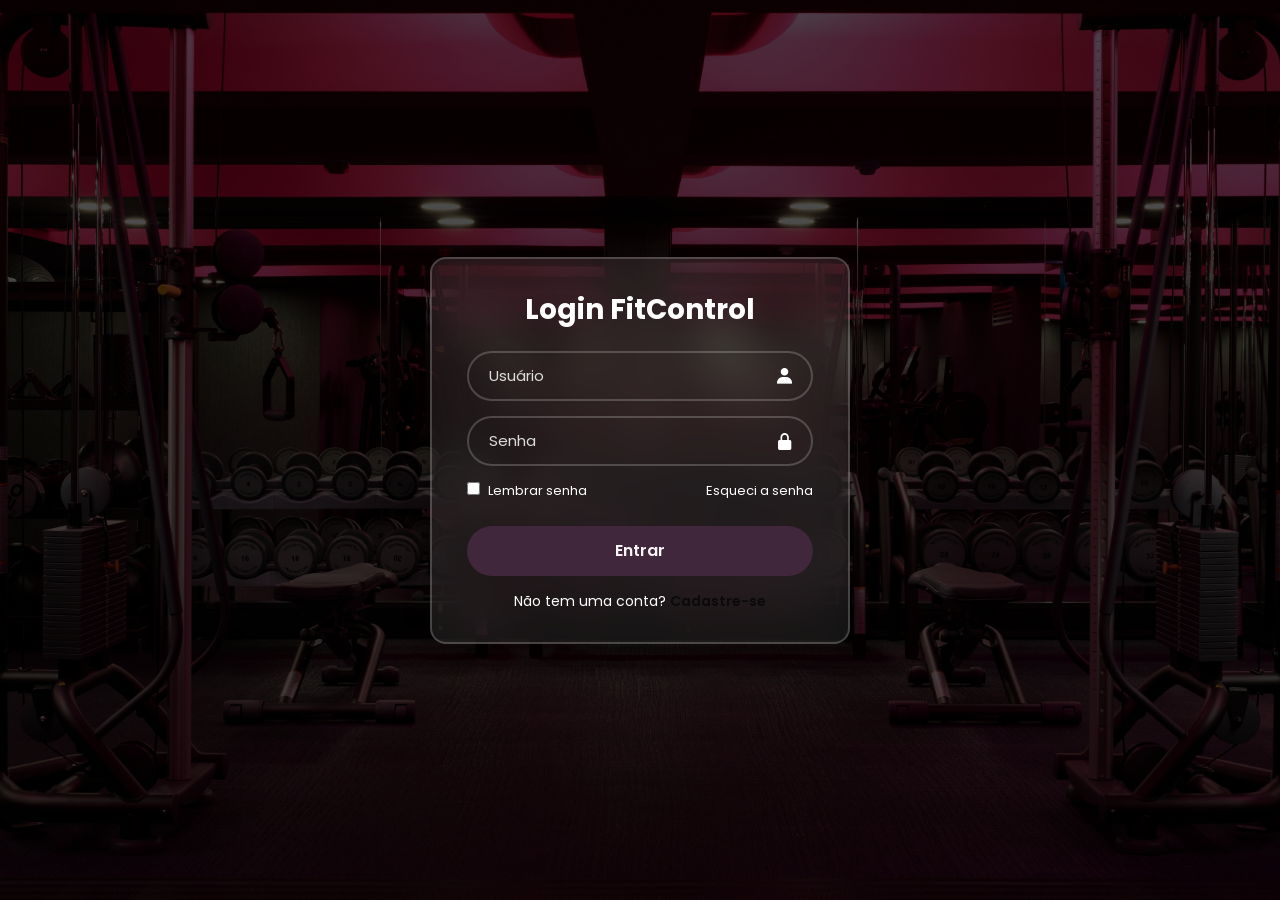
==== index.html @ d78053c7 "primeiro commit" ====
<!DOCTYPE html>
<html lang="pt-BR">
<head>
    <meta charset="UTF-8">
    <meta name="viewport" content="width=device-width, initial-scale=1.0">
    <title>Login FitControl</title>
    <link href='https://unpkg.com/boxicons@2.1.4/css/boxicons.min.css' rel='stylesheet'>
    <link rel="stylesheet" href="./css/login.css">
</head>
<body>
    
    <main class="container">   
        <form id="loginForm">
            <h1>Login FitControl</h1>

            <div class="input-box">
                <input placeholder="Usuário" type="text" id="usuario" required>
                <i class="bx bxs-user"></i>
            </div>

            <div class="input-box">
                <input placeholder="Senha" type="password" id="senha" required>
                <i class="bx bxs-lock-alt"></i>
            </div>

            <div class="remember-forgot">
                <label>
                    <input type="checkbox">
                    Lembrar senha
                </label>
                <a href="#">Esqueci a senha</a>
            </div>

            <button type="submit" class="login">Entrar</button>

            <div class="register-link">
                <p>Não tem uma conta? <a href="./signup.html">Cadastre-se</a></p>
            </div>
        </form>
    </main>

    <script src="./js/script.js"></script>
</body>
</html>
---- css/login.css ----
@import url('https://fonts.googleapis.com/css2?family=Poppins:wght@300;400;500;600;700;800;900&display=swap');

*{
    margin: 0;
    padding: 0;
    box-sizing: border-box;
    font-family: "Poppins", sans-serif;
}

body{
    display: flex;
    justify-content: center;
    align-items: center;
    min-height: 100vh;
    padding: 20px;
    background: linear-gradient(rgba(0,0,0,0.7), rgba(0,0,0,0.7)),
                url('../img/123.jpg');
    background-size: cover;
    background-position: center;
    background-repeat: no-repeat;
}

.container{
    width: 420px;
    max-width: 100%;
    background: rgba(255,255,255,0.08);
    border: 2px solid rgba(255,255,255,0.2);
    border-radius: 16px;
    color: #fff;
    padding: 30px 35px;
    box-shadow: 0 0 25px rgba(0,0,0,0.3);
    backdrop-filter: blur(20px);
}

.container h1{
    font-size: 28px;
    text-align: center;
    margin-bottom: 20px;
}

.input-box{
    position: relative;
    width: 100%;
    height: 50px;
    margin: 15px 0;
}

.input-box input{
    width: 100%;
    height: 100%;
    background: transparent;
    border: 2px solid rgba(255,255,255,0.2);
    border-radius: 40px;
    outline: none;
    font-size: 15px;
    color: #fff;
    padding: 0 45px 0 20px;
}

.input-box input::placeholder{
    color: #ddd;
}

.input-box i{
    position: absolute;
    right: 18px;
    top: 50%;
    transform: translateY(-50%);
    font-size: 20px;
    color: #fff;
}

.remember-forgot{
    display: flex;
    justify-content: space-between;
    font-size: 13px;
    margin: 10px 0 15px;
}

.remember-forgot label input{
    accent-color: #050505;
    margin-right: 5px;
}

.remember-forgot a{
    color: #fff;
    text-decoration: none;
}

.remember-forgot a:hover{
    text-decoration: underline;
}

.login{
    width: 100%;
    height: 50px;
    background: #41273b;
    border: none;
    border-radius: 40px;
    font-size: 16px;
    color: rgb(247, 245, 245);
    cursor: pointer;
    font-weight: 600;
    margin-top: 10px;
    transition: 0.3s;
}

.login:hover{
    background: #080808;
    transform: scale(1.02);
}

.register-link{
    text-align: center;
    font-size: 14px;
    margin-top: 15px;
}

.register-link p{
    color: #fff;
}

.register-link a{
    color: #0a0a0a;
    text-decoration: none;
    font-weight: 600;
}

.register-link a:hover{
    text-decoration: underline;
}

@media (max-width: 480px){
    .container{
        width: 100%;
        padding: 25px 20px;
    }

    .container h1{
        font-size: 24px;
    }
}
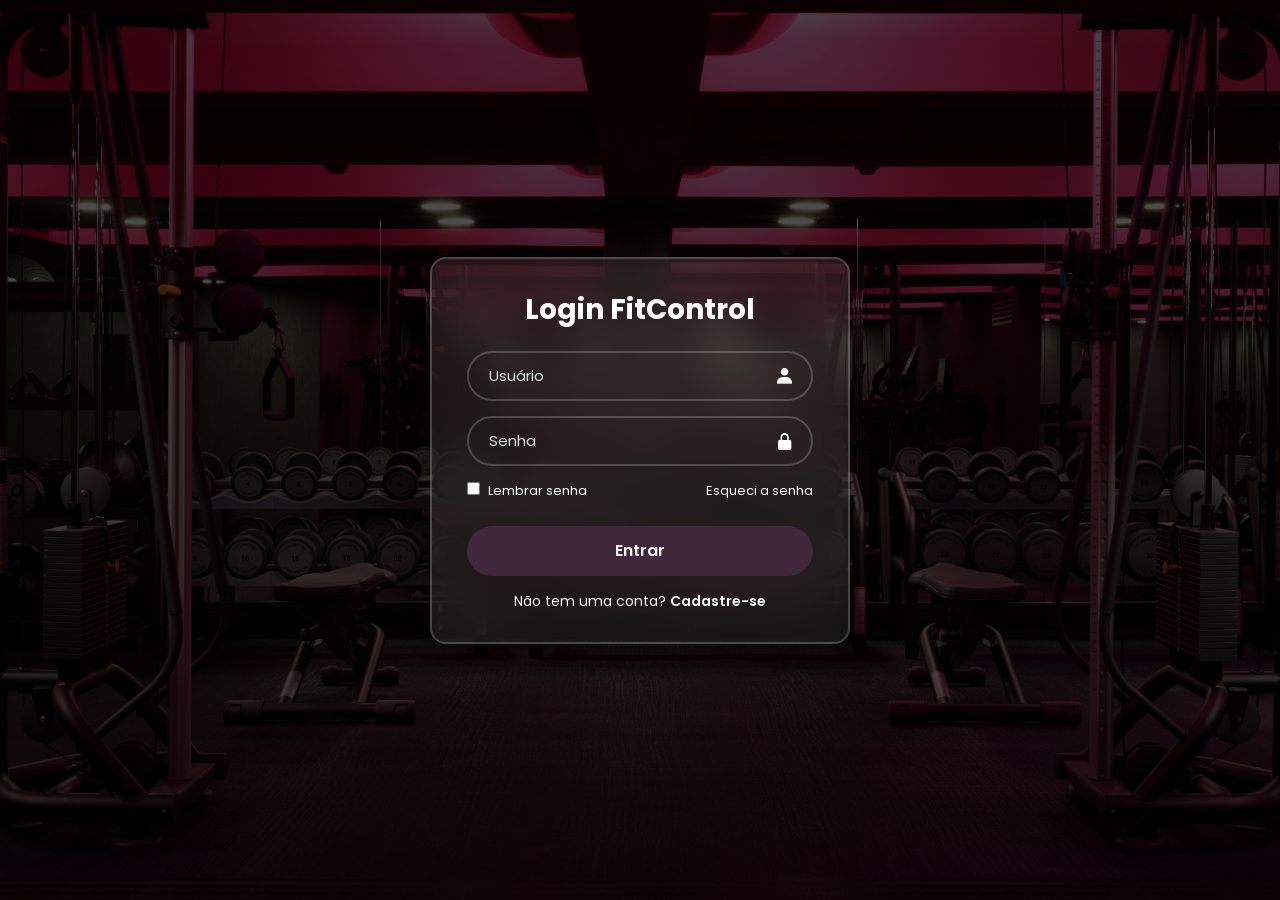
==== commit 019622d1: "Atualização do sistema: área do aluno, presença integrada e VLibras" ====
--- a/index.html
+++ b/index.html
@@ -39,6 +39,18 @@
         </form>
     </main>
 
+    <div vw class="enabled">
+  <div vw-access-button class="active"></div>
+  <div vw-plugin-wrapper>
+    <div class="vw-plugin-top-wrapper"></div>
+  </div>
+</div>
+
+<script src="https://vlibras.gov.br/app/vlibras-plugin.js"></script>
+<script>
+  new window.VLibras.Widget('https://vlibras.gov.br/app');
+</script>
+
     <script src="./js/script.js"></script>
 </body>
 </html>
--- a/css/login.css
+++ b/css/login.css
@@ -117,11 +117,11 @@
 }
 
 .register-link p{
-    color: #fff;
+    color: #fffafa;
 }
 
 .register-link a{
-    color: #0a0a0a;
+    color: #fbfafa;
     text-decoration: none;
     font-weight: 600;
 }
